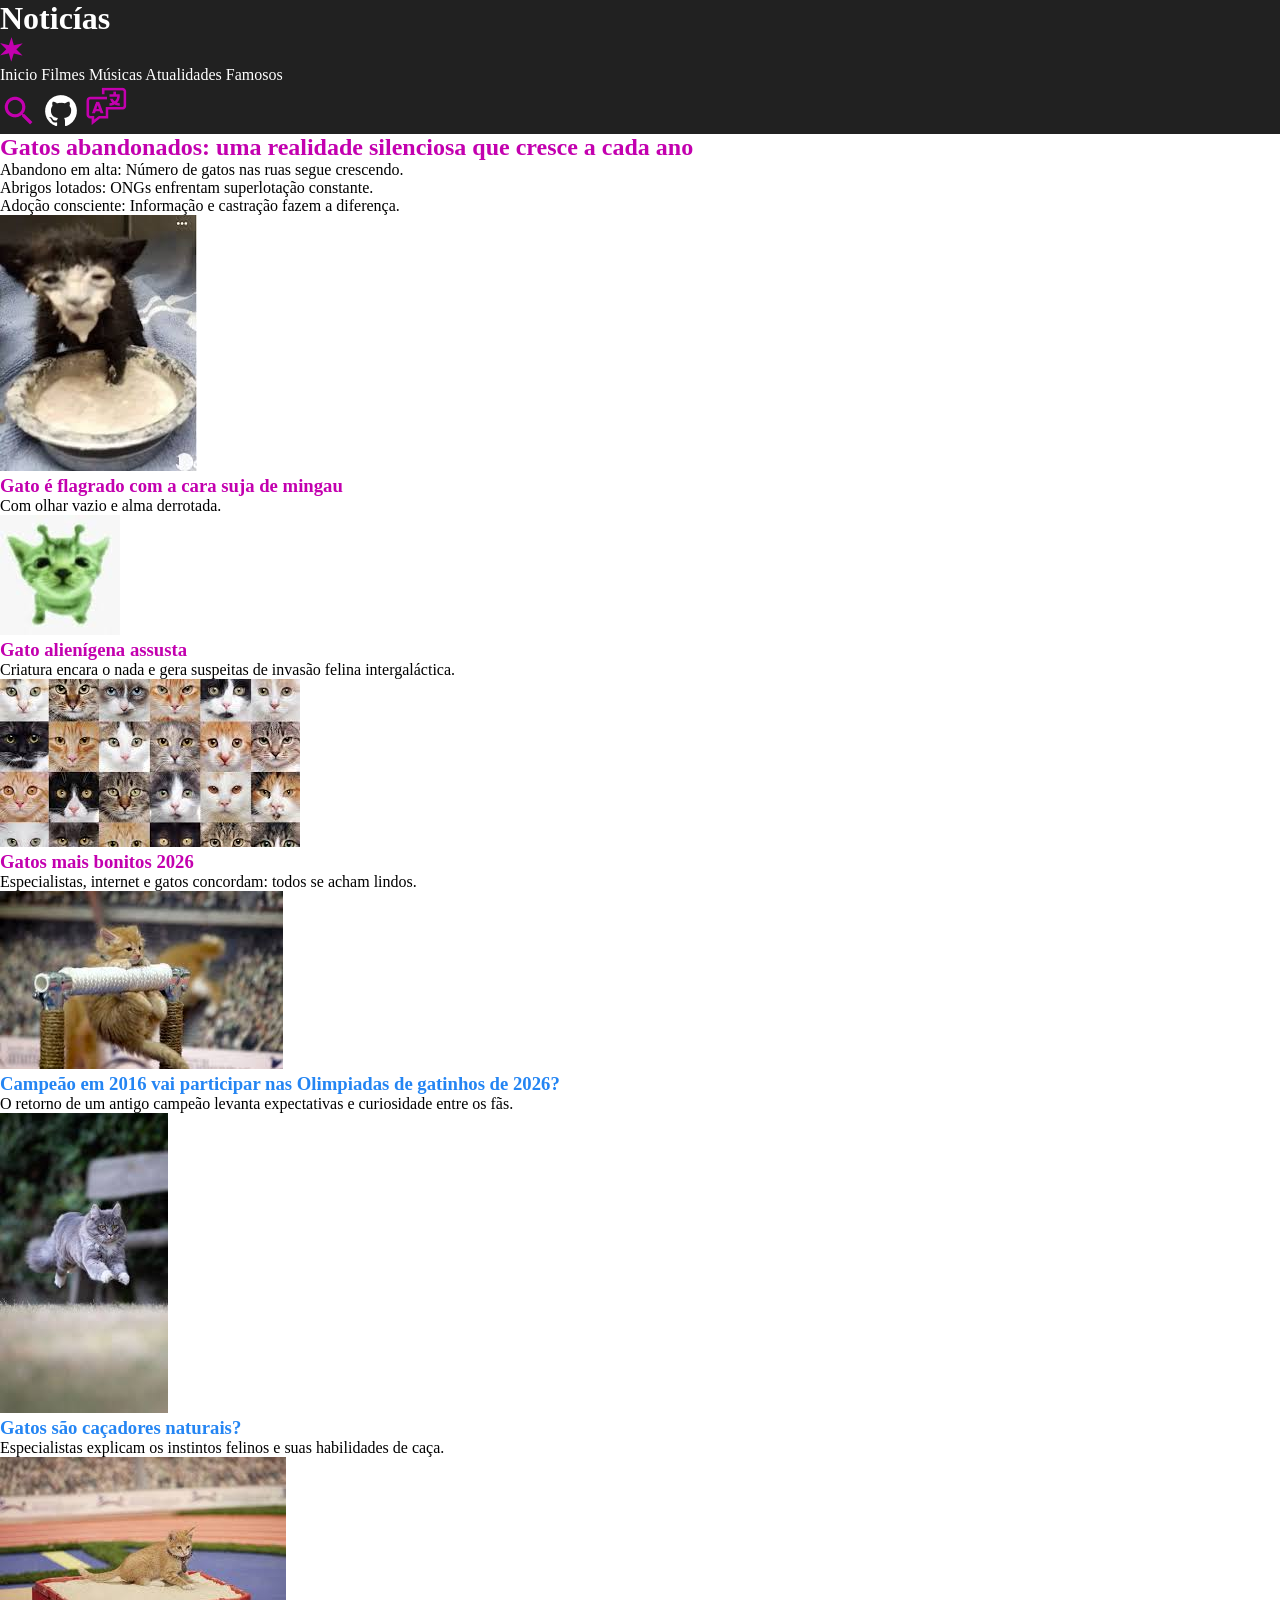
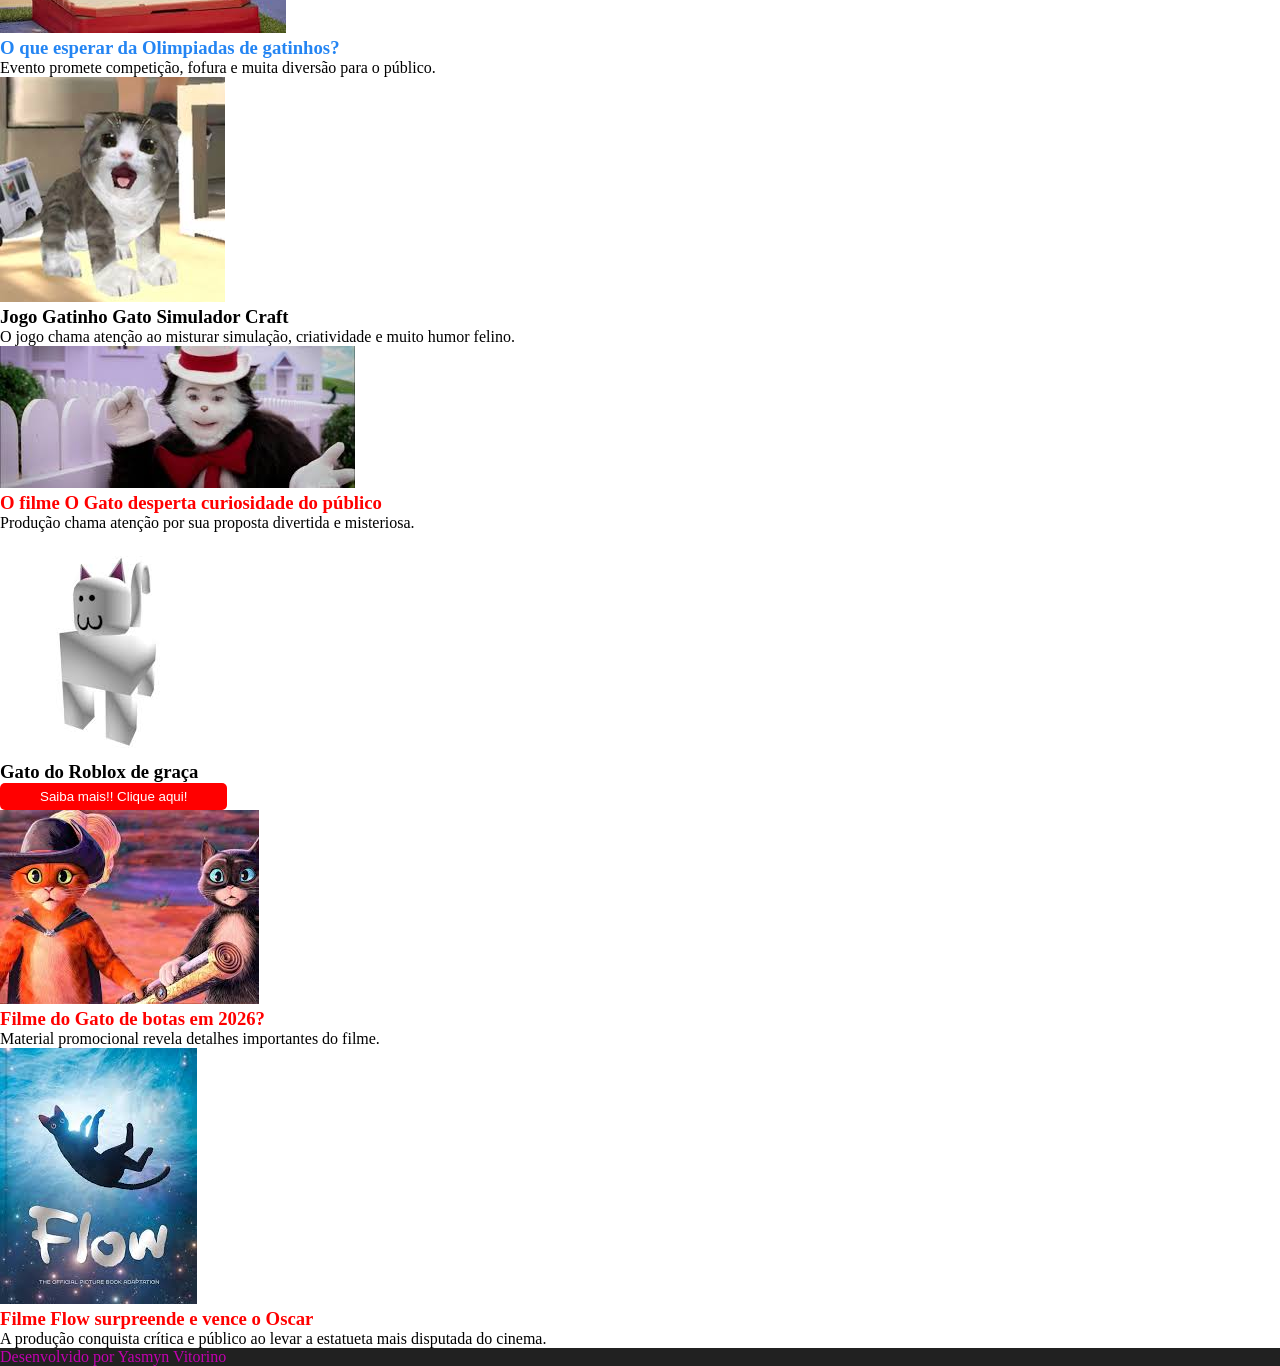
==== index.html @ a501ebf6 "Site de Noticias_1.0" ====
<!DOCTYPE html>
<html lang="en">
<head>
    <meta charset="UTF-8">
    <meta name="viewport" content="width=device-width, initial-scale=1.0">
    <title>Site De Noticías</title>
    <link rel="stylesheet" href="style.css">
</head>
<body>
    <!-- Header -->
    <header>
        <div>
            <h1>Noticías</h1>
            <img src="./imagens/Star 3.png" alt=" Desenho de estrela de 6 pontas na cor roxa ">
        </div>
        <nav>
            <a href="">Inicio</a>
            <a href="">Filmes</a>
            <a href="">Músicas</a>
            <a href="">Atualidades</a>
            <a href="">Famosos</a>
        </nav>
        <div>
            <img src="./imagens/ic_baseline-search.png" alt="Lupa para pesquisa">
            <img src="./imagens/ri_github-fill.png" alt="Icone da logo do Github">
            <img src="./imagens/clarity_language-line.png" alt="Icone para troca de linguagem">
        </div>
    </header>
    <!-- Conteúdo -->
    <main>
        <section>
            <!-- Noticia Principal -->
            <article>
                <h2 class="cor-roxa">Gatos abandonados: uma realidade silenciosa que cresce a cada ano</h2>
                <ul>
                    <li>Abandono em alta: Número de gatos nas ruas segue crescendo.</li>
                    <li>Abrigos lotados: ONGs enfrentam superlotação constante.</li>
                    <li>Adoção consciente: Informação e castração fazem a diferença.</li>
                </ul>
            </article>
            <!-- Noticias -->
            <div>
                <!-- Noticia 1 -->
                <article>
                    <img src="./imagens/Gatos/Mingau.jpg" alt="">
                    <h3 class="cor-roxa">Gato é flagrado com a cara suja de mingau</h3>
                    <ul>
                        <li>Com olhar vazio e alma derrotada.</li>
                    </ul>
                </article>
                <!-- Noticia 2 -->
                <article>
                    <img src="./imagens/Gatos/Gato Alien.jpg" alt="">
                    <h3 class="cor-roxa">Gato alienígena assusta</h3>
                    <ul>
                        <li>Criatura encara o nada e gera suspeitas de invasão felina intergaláctica.</li>
                    </ul>
                </article>
                <!-- Noticia 3 -->
                <article>
                    <img src="./imagens/Gatos/Gatos.jpg" alt="">
                    <h3 class="cor-roxa">Gatos mais bonitos 2026</h3>
                    <ul>
                        <li>Especialistas, internet e gatos concordam: todos se acham lindos.</li>
                    </ul>
                </article>
            </div>
            <div>
                <!-- Noticia 4 -->
                <article>
                    <img src="./imagens/Gatos/Gato esporte.jpg" alt="gato laranja na barra">
                    <h3 class="cor-azul">Campeão em 2016 vai participar nas Olimpiadas de gatinhos de 2026?</h3>
                    <ul>
                        <li>O retorno de um antigo campeão levanta expectativas e curiosidade entre os fãs.</li>
                    </ul>
                </article>
                <!-- Noticia 5 -->
                <article>
                    <img src="./imagens/Gatos/Gato corre corre.jpg" alt="gato correndo veloz">
                    <h3 class="cor-azul">Gatos são caçadores naturais?</h3>
                    <ul>
                        <li>Especialistas explicam os instintos felinos e suas habilidades de caça.</li>
                    </ul>
                </article>
                <!-- Noticia 6 -->
                <article>
                    <img src="./imagens/Gatos/Gato olimpiada.jpg" alt="Gato laranja em uma arena de olimpiadas">
                    <h3 class="cor-azul">O que esperar da Olimpiadas de gatinhos?</h3>
                    <ul>
                        <li>Evento promete competição, fofura e muita diversão para o público.</li>
                    </ul>
                </article>
            </div>
        </section>

        <section>
            <article>
                <img src="./imagens/Gatos/Gatoss/Gato jogo.jpg" alt=" Gato de jogo com a boca aberta">
                <h3 >Jogo Gatinho Gato Simulador Craft</h3>
                <ul>
                    <li>O  jogo chama atenção ao misturar simulação, criatividade e muito humor felino.</li>
                </ul>
            </article>
            <article>
                <img src="./imagens/Gatos/Gatoss/Gato filme.jpg" alt=" Homem fantasiado de gato do filme O gato">
                <h3 class="cor-vermelha">O filme O Gato desperta curiosidade do público</h3>
                <ul>
                    <li>Produção chama atenção por sua proposta divertida e misteriosa.</li>
                </ul>
            </article>
        </section>
        <section>
            <article>
                <img src="./imagens/Gatos/Gatoss/Gato robloco.jpg" alt="">
                <h3>Gato do Roblox de graça</h3>
                <button id="botao-saiba-mais">Saiba mais!! Clique aqui!</button>
            </article>
            <article>
                <img src="./imagens/Gatos/Gatoss/Gato de botas perdeu a bota.jpg" alt="">
                <h3 class="cor-vermelha">Filme do Gato de botas em 2026?</h3>
                <p>Material promocional revela detalhes importantes do filme.</p>
            </article>
            <article>
                <img src="./imagens/Gatos/Gatoss/FLOW.jpg" alt="">
                <h3 class="cor-vermelha">Filme Flow surpreende e vence o Oscar</h3>
                <p>A produção conquista crítica e público ao levar a estatueta mais disputada do cinema.</p>
            </article>
        </section>
    </main>

    <footer>
        <p class="cor-roxa">Desenvolvido por Yasmyn Vitorino</p>
    </footer>
</body>
</html>
---- style.css ----
header{
    background-color: #212121;
    color: white;
}

header nav a{
    color:white;
    text-decoration: none;
}

* {
    padding: 0;
    margin: 0;
}

.cor-roxa{
    color: #C300AF;
}

.cor-azul{
    color:#2485F3;
}

.cor-vermelha{
    color:#FF0000;
}

#botao-saiba-mais {
    background-color: #FF0000;
    color: white;
    border: none;
    padding-left: 40px;
    padding-right: 40px;
    padding-top: 6px;
    padding-bottom: 6px;
    border-radius: 5px;
}

footer {
    background-color: #212121;
}
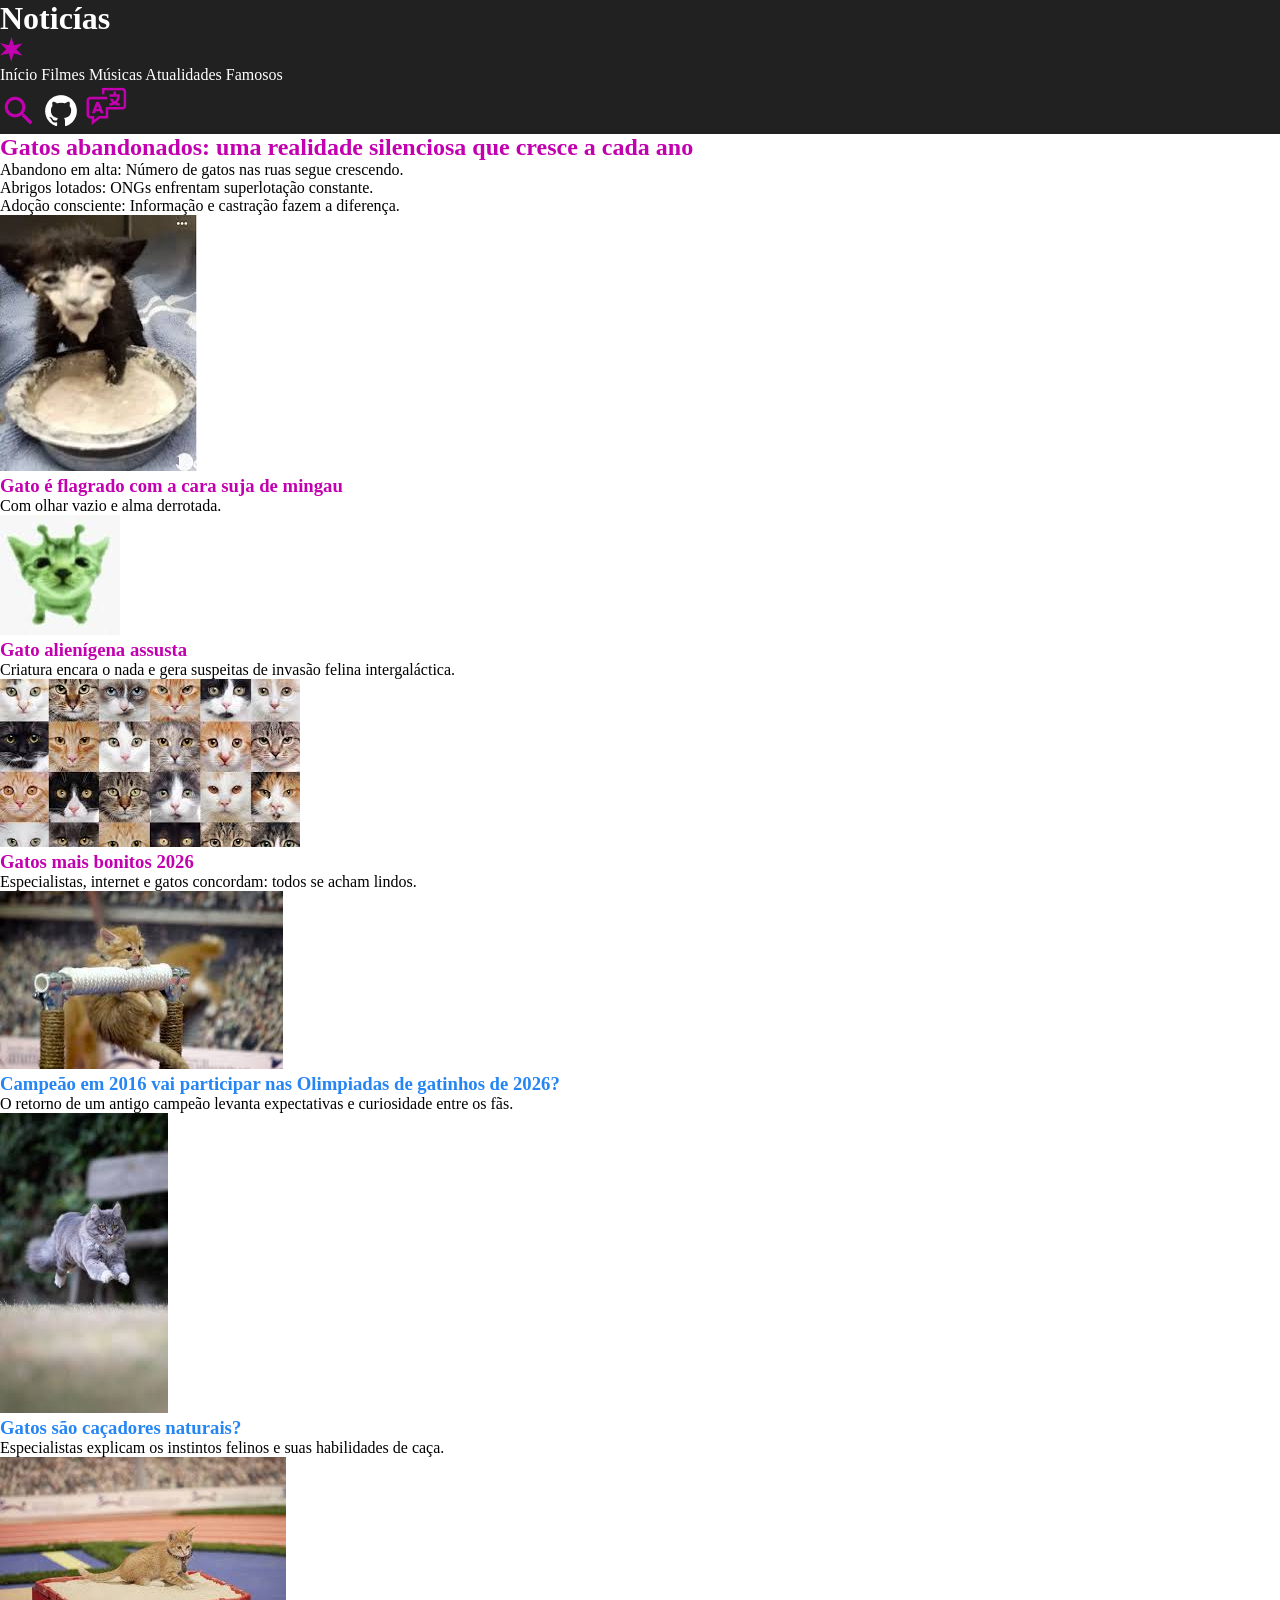
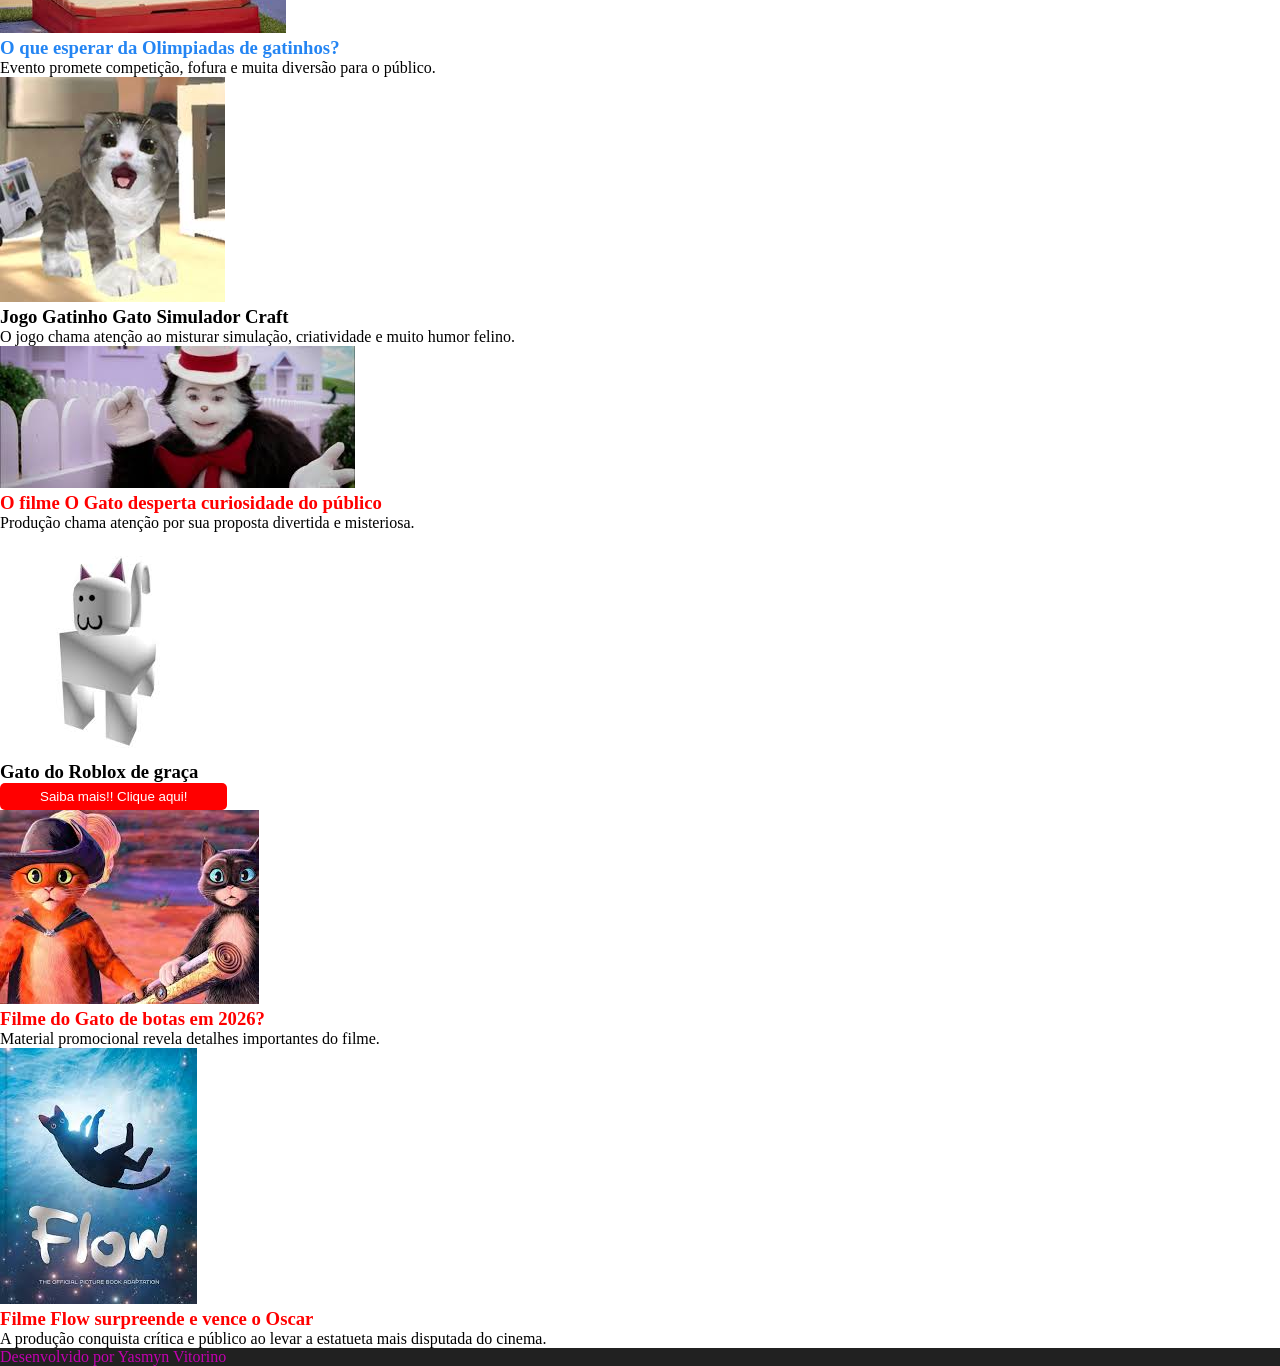
==== commit 14bcabee: "site de noticias - header" ====
--- a/index.html
+++ b/index.html
@@ -9,18 +9,18 @@
 <body>
     <!-- Header -->
     <header>
-        <div>
+        <div class="logo">
             <h1>Noticías</h1>
             <img src="./imagens/Star 3.png" alt=" Desenho de estrela de 6 pontas na cor roxa ">
         </div>
         <nav>
-            <a href="">Inicio</a>
+            <a href="">Início</a>
             <a href="">Filmes</a>
             <a href="">Músicas</a>
             <a href="">Atualidades</a>
             <a href="">Famosos</a>
         </nav>
-        <div>
+        <div class="icones-header">
             <img src="./imagens/ic_baseline-search.png" alt="Lupa para pesquisa">
             <img src="./imagens/ri_github-fill.png" alt="Icone da logo do Github">
             <img src="./imagens/clarity_language-line.png" alt="Icone para troca de linguagem">
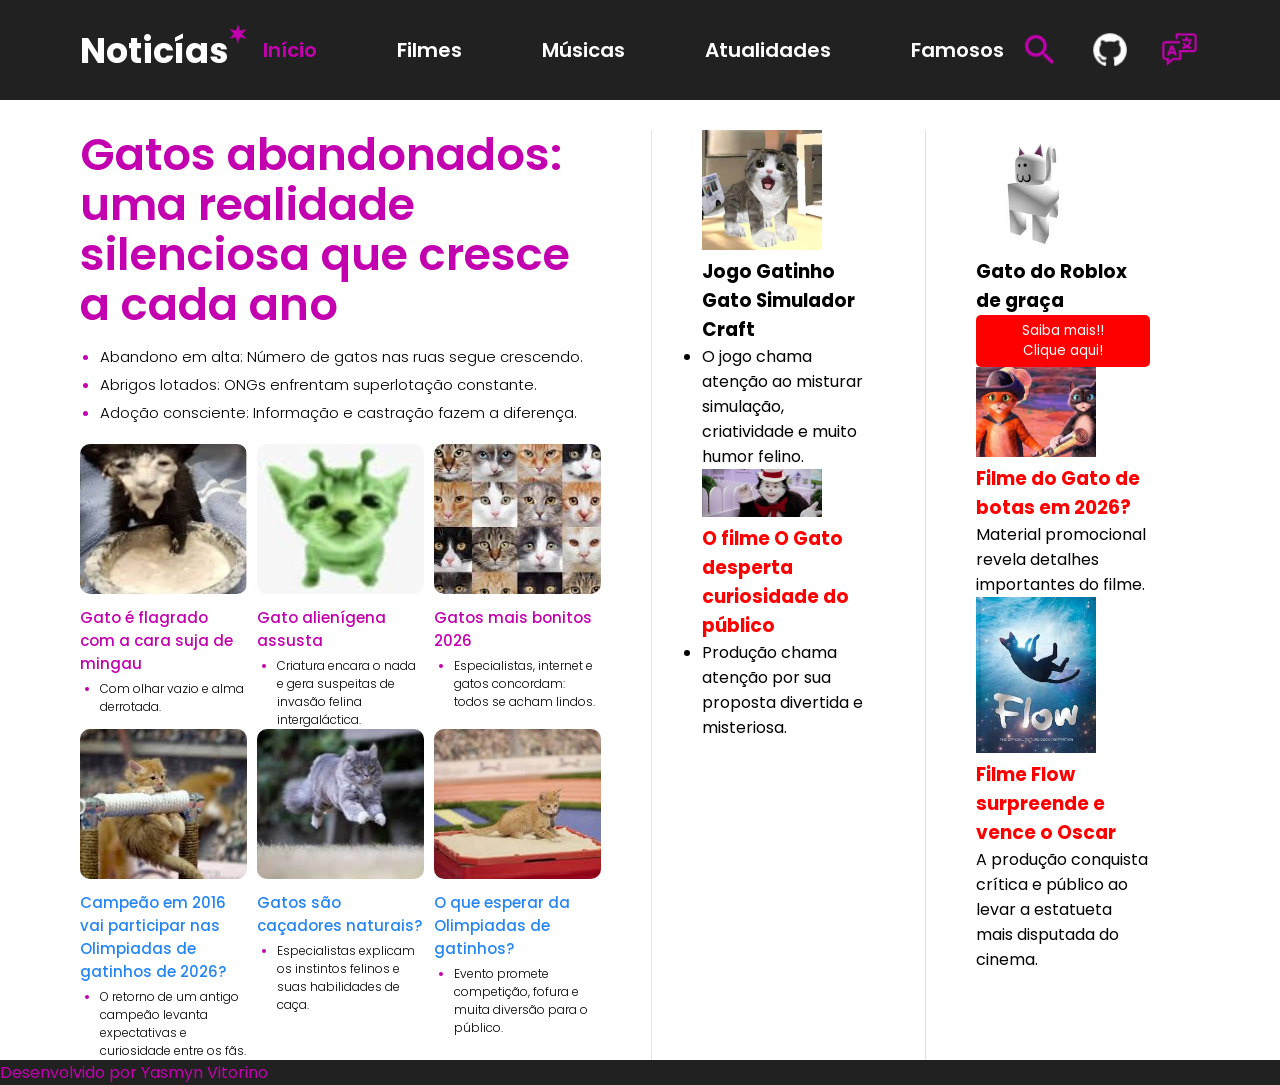
==== commit 7fae9a5d: "site-de-noticias-1.2" ====
--- a/index.html
+++ b/index.html
@@ -30,7 +30,7 @@
     <main>
         <section>
             <!-- Noticia Principal -->
-            <article>
+            <article class="noticia-principal">
                 <h2 class="cor-roxa">Gatos abandonados: uma realidade silenciosa que cresce a cada ano</h2>
                 <ul>
                     <li>Abandono em alta: Número de gatos nas ruas segue crescendo.</li>
@@ -39,25 +39,28 @@
                 </ul>
             </article>
             <!-- Noticias -->
-            <div>
+            
+            <div id="primeira-secao-noticias">
                 <!-- Noticia 1 -->
-                <article>
+                <article class="noticia-grupo-1">
                     <img src="./imagens/Gatos/Mingau.jpg" alt="">
                     <h3 class="cor-roxa">Gato é flagrado com a cara suja de mingau</h3>
                     <ul>
                         <li>Com olhar vazio e alma derrotada.</li>
                     </ul>
                 </article>
+
                 <!-- Noticia 2 -->
-                <article>
+                <article class="noticia-grupo-1">
                     <img src="./imagens/Gatos/Gato Alien.jpg" alt="">
                     <h3 class="cor-roxa">Gato alienígena assusta</h3>
                     <ul>
                         <li>Criatura encara o nada e gera suspeitas de invasão felina intergaláctica.</li>
                     </ul>
                 </article>
+
                 <!-- Noticia 3 -->
-                <article>
+                <article class="noticia-grupo-1">
                     <img src="./imagens/Gatos/Gatos.jpg" alt="">
                     <h3 class="cor-roxa">Gatos mais bonitos 2026</h3>
                     <ul>
@@ -65,17 +68,19 @@
                     </ul>
                 </article>
             </div>
-            <div>
+
+            <div id="segunda-secao-noticias">
                 <!-- Noticia 4 -->
-                <article>
+                <article class="noticia-grupo-1">
                     <img src="./imagens/Gatos/Gato esporte.jpg" alt="gato laranja na barra">
                     <h3 class="cor-azul">Campeão em 2016 vai participar nas Olimpiadas de gatinhos de 2026?</h3>
                     <ul>
                         <li>O retorno de um antigo campeão levanta expectativas e curiosidade entre os fãs.</li>
                     </ul>
                 </article>
+
                 <!-- Noticia 5 -->
-                <article>
+                <article class="noticia-grupo-1">
                     <img src="./imagens/Gatos/Gato corre corre.jpg" alt="gato correndo veloz">
                     <h3 class="cor-azul">Gatos são caçadores naturais?</h3>
                     <ul>
@@ -83,7 +88,8 @@
                     </ul>
                 </article>
                 <!-- Noticia 6 -->
-                <article>
+                
+                <article class="noticia-grupo-1">
                     <img src="./imagens/Gatos/Gato olimpiada.jpg" alt="Gato laranja em uma arena de olimpiadas">
                     <h3 class="cor-azul">O que esperar da Olimpiadas de gatinhos?</h3>
                     <ul>
@@ -92,9 +98,9 @@
                 </article>
             </div>
         </section>
-
+        
         <section>
-            <article>
+            <article >
                 <img src="./imagens/Gatos/Gatoss/Gato jogo.jpg" alt=" Gato de jogo com a boca aberta">
                 <h3 >Jogo Gatinho Gato Simulador Craft</h3>
                 <ul>
--- a/style.css
+++ b/style.css
@@ -1,26 +1,100 @@
+@import url('https://fonts.googleapis.com/css2?family=Poppins:ital,wght@0,100;0,200;0,300;0,400;0,500;0,600;0,700;0,800;0,900;1,100;1,200;1,300;1,400;1,500;1,600;1,700;1,800;1,900&display=swap');
+
 header{
     background-color: #212121;
     color: white;
+    display: flex;
+    height: 100px;
+    justify-content: space-between;
+    align-items: center;
+    padding-left: 80px;
+    padding-right: 80px;
+
+}
+
+.logo{
+    display: flex;
+}
+
+header nav {
+    display: flex;
+    gap: 80px;
+}
+
+header nav a:first-child{ /*a:nth-child(1, 2) ou even=par odd= impar*/
+    color: #C300AF;
+;
+}
+header nav a:nth-child(1):hover {
+    color: rgb(190, 75, 75);
+    font-size: 21px;
+}
+header nav a:nth-child(2):hover {
+    color: rgb(131, 37, 155);
+    font-size: 21px;
+}
+header nav a:nth-child(3):hover {
+    color: rgb(206, 123, 192);
+    font-size: 21px;
+}
+header nav a:nth-child(4):hover {
+    color: rgb(172, 172, 85);
+    font-size: 21px;
+}
+header nav a:nth-child(5):hover {
+    color: rgb(76, 139, 76);
+    font-size: 21px;
 }
 
 header nav a{
     color:white;
     text-decoration: none;
+    font-size: 20px;
+    font-weight: 600;
+    transition: 0.5s;
+    
+}
+
+.logo img{
+    max-width: 20px; /*largura maxima*/
+    max-height: 20px; /*altura maxima*/
 }
 
 * {
     padding: 0;
     margin: 0;
-}
-
+    font-family: "Poppins", sans-serif;
+}
+
+.logo h1 {
+    font-size: 35px;
+}
+.icones-header{
+    display: flex;
+    gap: 30px;
+}
+.icones-header img {
+    width: 40px;
+}
+main {
+    padding-top: 30px;
+    padding-left: 80px;
+    padding-right: 80px;
+    display: flex;
+}
+
+#primeira-secao-noticias {
+    display: flex;
+}
+#segunda-secao-noticias {
+    display: flex;
+}
 .cor-roxa{
     color: #C300AF;
 }
-
 .cor-azul{
     color:#2485F3;
 }
-
 .cor-vermelha{
     color:#FF0000;
 }
@@ -36,7 +110,106 @@
     border-radius: 5px;
 }
 
+.noticia-principal h2 {
+    font-size: 45px;
+    line-height: 50px;
+    font-weight: 600;
+}
+
+.noticia-principal ul {
+    padding-left: 20px;
+    margin-top: 15px;
+    margin-bottom: 15px;
+}
+
+.noticia-principal ul li {
+    font-size: 15px;
+    font-weight: 300;
+    padding-bottom: 5px;
+}
+
+.noticia-principal ul li::marker{
+    color: #C300AF;
+    /*content: "oie"; dentro das aspas ele coloca na frente, pode ser icones, palavras etc*/
+}
+
+.noticia-principal ul li{
+    font-size: 15px;
+    font-weight: 300;
+    padding-bottom: 5px;
+}
+
+main section:first-child {
+    width: 60%;
+    padding-right: 50px;
+    border-right: 1px solid rgba(0, 0, 0, 0.11);
+}
+
+main section:nth-child(2) {
+    width: 20%;
+    padding: 0px 50px;
+    border-right: 1px solid rgba(0, 0, 0, 0.123);
+}
+
+main section:nth-child(3) {
+    width: 20%;
+    padding: 0px 50px;
+}
+main article img{
+    width: 120px;
+}
+
+.noticia-grupo-1 {
+    width: 32%;
+
+}
+
+.noticia-grupo-1 h3 {
+    font-size: 14px;
+    font-weight: 500;
+}
+
+.noticia-grupo-1 img {
+    width: 100%;
+    height: 150px;
+    object-fit: cover;
+    border-radius: 10px;
+}
+
+.noticia-grupo-1 h3 {
+    font-size: 15px;
+    font-weight: 500;
+    margin: 5px 0px;
+}
+
+.noticia-grupo-1 ul {
+    padding-left: 20px;
+    font-size: 12px;
+    font-weight: 300;
+}
+
+.noticia-grupo-1 ul li::marker{
+    color: #C300AF;
+}
+
+#primeira-secao-noticias {
+    display: flex;
+    justify-content: space-between;
+}
+
+#segunda-secao-noticias{
+    display: flex;
+    justify-content: space-between;
+}
+
 footer {
     background-color: #212121;
 }
 
+
+
+
+
+
+
+
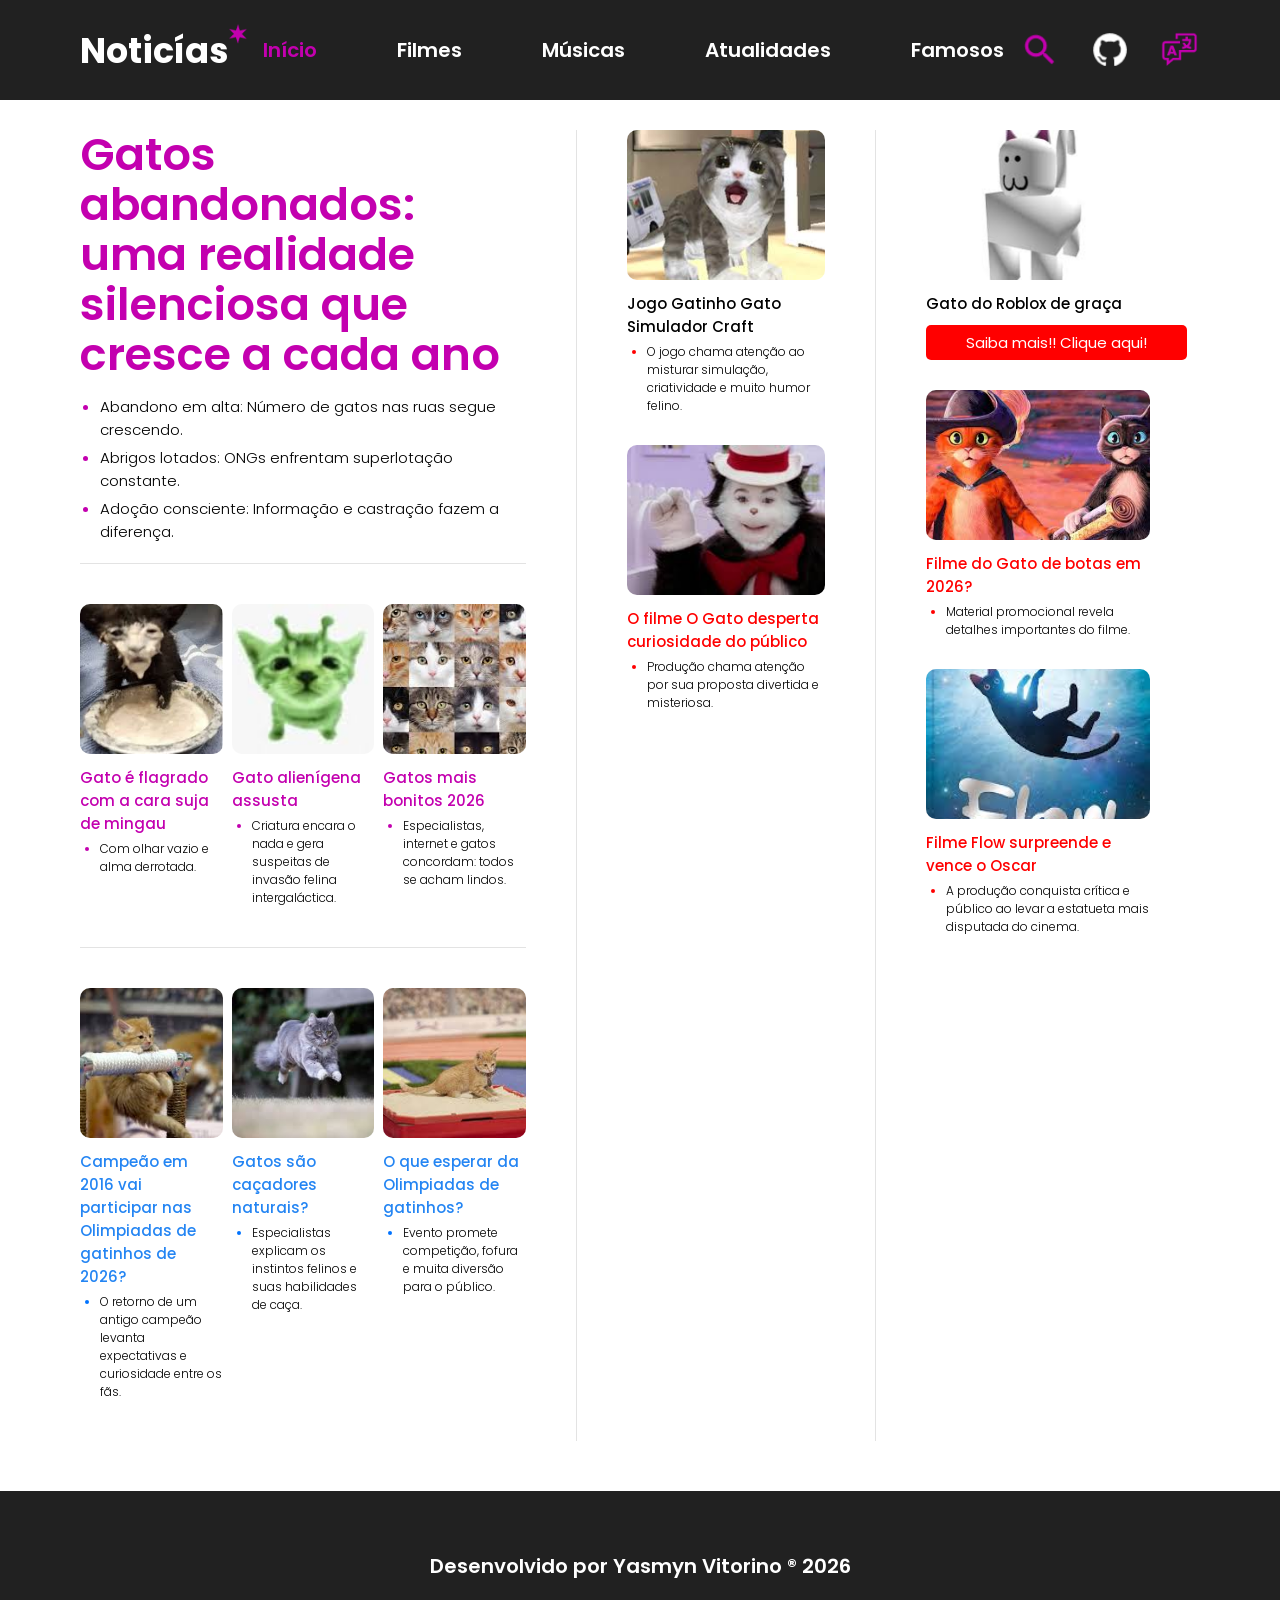
==== commit e7f9f2df: "site-de-noticias-Inicio finalizado" ====
--- a/index.html
+++ b/index.html
@@ -42,7 +42,7 @@
             
             <div id="primeira-secao-noticias">
                 <!-- Noticia 1 -->
-                <article class="noticia-grupo-1">
+                <article class="noticia-grupo">
                     <img src="./imagens/Gatos/Mingau.jpg" alt="">
                     <h3 class="cor-roxa">Gato é flagrado com a cara suja de mingau</h3>
                     <ul>
@@ -51,7 +51,7 @@
                 </article>
 
                 <!-- Noticia 2 -->
-                <article class="noticia-grupo-1">
+                <article class="noticia-grupo">
                     <img src="./imagens/Gatos/Gato Alien.jpg" alt="">
                     <h3 class="cor-roxa">Gato alienígena assusta</h3>
                     <ul>
@@ -60,7 +60,7 @@
                 </article>
 
                 <!-- Noticia 3 -->
-                <article class="noticia-grupo-1">
+                <article class="noticia-grupo">
                     <img src="./imagens/Gatos/Gatos.jpg" alt="">
                     <h3 class="cor-roxa">Gatos mais bonitos 2026</h3>
                     <ul>
@@ -71,7 +71,7 @@
 
             <div id="segunda-secao-noticias">
                 <!-- Noticia 4 -->
-                <article class="noticia-grupo-1">
+                <article class="noticia-grupo">
                     <img src="./imagens/Gatos/Gato esporte.jpg" alt="gato laranja na barra">
                     <h3 class="cor-azul">Campeão em 2016 vai participar nas Olimpiadas de gatinhos de 2026?</h3>
                     <ul>
@@ -80,7 +80,7 @@
                 </article>
 
                 <!-- Noticia 5 -->
-                <article class="noticia-grupo-1">
+                <article class="noticia-grupo">
                     <img src="./imagens/Gatos/Gato corre corre.jpg" alt="gato correndo veloz">
                     <h3 class="cor-azul">Gatos são caçadores naturais?</h3>
                     <ul>
@@ -89,7 +89,7 @@
                 </article>
                 <!-- Noticia 6 -->
                 
-                <article class="noticia-grupo-1">
+                <article class="noticia-grupo">
                     <img src="./imagens/Gatos/Gato olimpiada.jpg" alt="Gato laranja em uma arena de olimpiadas">
                     <h3 class="cor-azul">O que esperar da Olimpiadas de gatinhos?</h3>
                     <ul>
@@ -100,14 +100,17 @@
         </section>
         
         <section>
-            <article >
+            <!-- Noticia lateral 1-->
+            <article class="noticia-grupo">
                 <img src="./imagens/Gatos/Gatoss/Gato jogo.jpg" alt=" Gato de jogo com a boca aberta">
                 <h3 >Jogo Gatinho Gato Simulador Craft</h3>
                 <ul>
                     <li>O  jogo chama atenção ao misturar simulação, criatividade e muito humor felino.</li>
                 </ul>
             </article>
-            <article>
+
+            <!-- Noticia lateral 2-->
+            <article class="noticia-grupo">
                 <img src="./imagens/Gatos/Gatoss/Gato filme.jpg" alt=" Homem fantasiado de gato do filme O gato">
                 <h3 class="cor-vermelha">O filme O Gato desperta curiosidade do público</h3>
                 <ul>
@@ -115,27 +118,37 @@
                 </ul>
             </article>
         </section>
+
         <section>
-            <article>
+            <!-- Noticia lateral 3-->
+            <article class="noticia-grupo">
                 <img src="./imagens/Gatos/Gatoss/Gato robloco.jpg" alt="">
                 <h3>Gato do Roblox de graça</h3>
                 <button id="botao-saiba-mais">Saiba mais!! Clique aqui!</button>
             </article>
-            <article>
+
+            <!-- Noticia lateral 4-->
+            <article class="noticia-grupo">
                 <img src="./imagens/Gatos/Gatoss/Gato de botas perdeu a bota.jpg" alt="">
                 <h3 class="cor-vermelha">Filme do Gato de botas em 2026?</h3>
-                <p>Material promocional revela detalhes importantes do filme.</p>
+                <ul>
+                    <li>Material promocional revela detalhes importantes do filme.</li>
+                </ul>
             </article>
-            <article>
+
+            <!-- Noticia lateral 5-->
+            <article class="noticia-grupo">
                 <img src="./imagens/Gatos/Gatoss/FLOW.jpg" alt="">
                 <h3 class="cor-vermelha">Filme Flow surpreende e vence o Oscar</h3>
-                <p>A produção conquista crítica e público ao levar a estatueta mais disputada do cinema.</p>
+                <ul>
+                    <li>A produção conquista crítica e público ao levar a estatueta mais disputada do cinema.</li>
+                </ul>
             </article>
         </section>
     </main>
 
     <footer>
-        <p class="cor-roxa">Desenvolvido por Yasmyn Vitorino</p>
+        <p>Desenvolvido por Yasmyn Vitorino ® 2026</p>
     </footer>
 </body>
 </html>
--- a/style.css
+++ b/style.css
@@ -1,4 +1,10 @@
 @import url('https://fonts.googleapis.com/css2?family=Poppins:ital,wght@0,100;0,200;0,300;0,400;0,500;0,600;0,700;0,800;0,900;1,100;1,200;1,300;1,400;1,500;1,600;1,700;1,800;1,900&display=swap');
+
+* {
+    padding: 0;
+    margin: 0;
+    font-family: "Poppins", sans-serif;
+}
 
 header{
     background-color: #212121;
@@ -60,11 +66,7 @@
     max-height: 20px; /*altura maxima*/
 }
 
-* {
-    padding: 0;
-    margin: 0;
-    font-family: "Poppins", sans-serif;
-}
+
 
 .logo h1 {
     font-size: 35px;
@@ -76,6 +78,8 @@
 .icones-header img {
     width: 40px;
 }
+/* Fim header */
+
 main {
     padding-top: 30px;
     padding-left: 80px;
@@ -108,8 +112,11 @@
     padding-top: 6px;
     padding-bottom: 6px;
     border-radius: 5px;
-}
-
+    font-size: 15px;
+    white-space: nowrap;
+    margin-top: 5px;
+}
+/* Primeira seção */
 .noticia-principal h2 {
     font-size: 45px;
     line-height: 50px;
@@ -140,7 +147,7 @@
 }
 
 main section:first-child {
-    width: 60%;
+    width: 45%;
     padding-right: 50px;
     border-right: 1px solid rgba(0, 0, 0, 0.11);
 }
@@ -148,7 +155,7 @@
 main section:nth-child(2) {
     width: 20%;
     padding: 0px 50px;
-    border-right: 1px solid rgba(0, 0, 0, 0.123);
+    border-right: 1px solid rgba(0, 0, 0, 0.11);
 }
 
 main section:nth-child(3) {
@@ -159,57 +166,102 @@
     width: 120px;
 }
 
-.noticia-grupo-1 {
+.noticia-grupo {
     width: 32%;
 
 }
 
-.noticia-grupo-1 h3 {
-    font-size: 14px;
-    font-weight: 500;
-}
-
-.noticia-grupo-1 img {
+.noticia-grupo img {
     width: 100%;
     height: 150px;
     object-fit: cover;
     border-radius: 10px;
 }
 
-.noticia-grupo-1 h3 {
+.noticia-grupo h3 {
+    font-size: 14px;
+    font-weight: 500;
+}
+
+.noticia-grupo h3 {
     font-size: 15px;
     font-weight: 500;
     margin: 5px 0px;
 }
 
-.noticia-grupo-1 ul {
+.noticia-grupo ul {
     padding-left: 20px;
     font-size: 12px;
     font-weight: 300;
 }
 
-.noticia-grupo-1 ul li::marker{
+.noticia-grupo ul li::marker{
     color: #C300AF;
 }
 
 #primeira-secao-noticias {
     display: flex;
     justify-content: space-between;
+    border-top: 1px solid rgba(0, 0, 0, 0.11);
+    border-bottom: 1px solid rgba(0, 0, 0, 0.11);
+    padding: 40px 0px;
 }
 
 #segunda-secao-noticias{
     display: flex;
     justify-content: space-between;
-}
+    padding: 40px 0px;
+
+}
+
+#segunda-secao-noticias article ul li::marker {
+    color: #0073FF;
+}
+/* Fim */
+
+/* Estilos da segunda seção */
+
+main section:nth-child(2) article {
+    width: 100%;
+    margin-bottom: 30px;
+}
+
+main section:nth-child(2) article ul li::marker {
+    color: #FF0000;
+}
+
+
+
+/* Fim */
+/* Estilos para a TERCEIRA secao */
+main section:nth-child(3) article {
+    width: 100%;
+    margin-bottom: 30px;
+}
+
+main section:nth-child(3) article ul li::marker {
+    color: #FF0000;
+}
+
+/* FIM Estilos para a TERCEIRA secao */
 
 footer {
     background-color: #212121;
-}
-
-
-
-
-
-
-
-
+    height: 150px;
+    display: flex;
+    justify-content: center;
+    align-items: center;
+    font-size: 20px;
+    color: white;
+    font-weight: 600;
+    margin-top: 50px;
+
+}
+
+
+
+
+
+
+
+
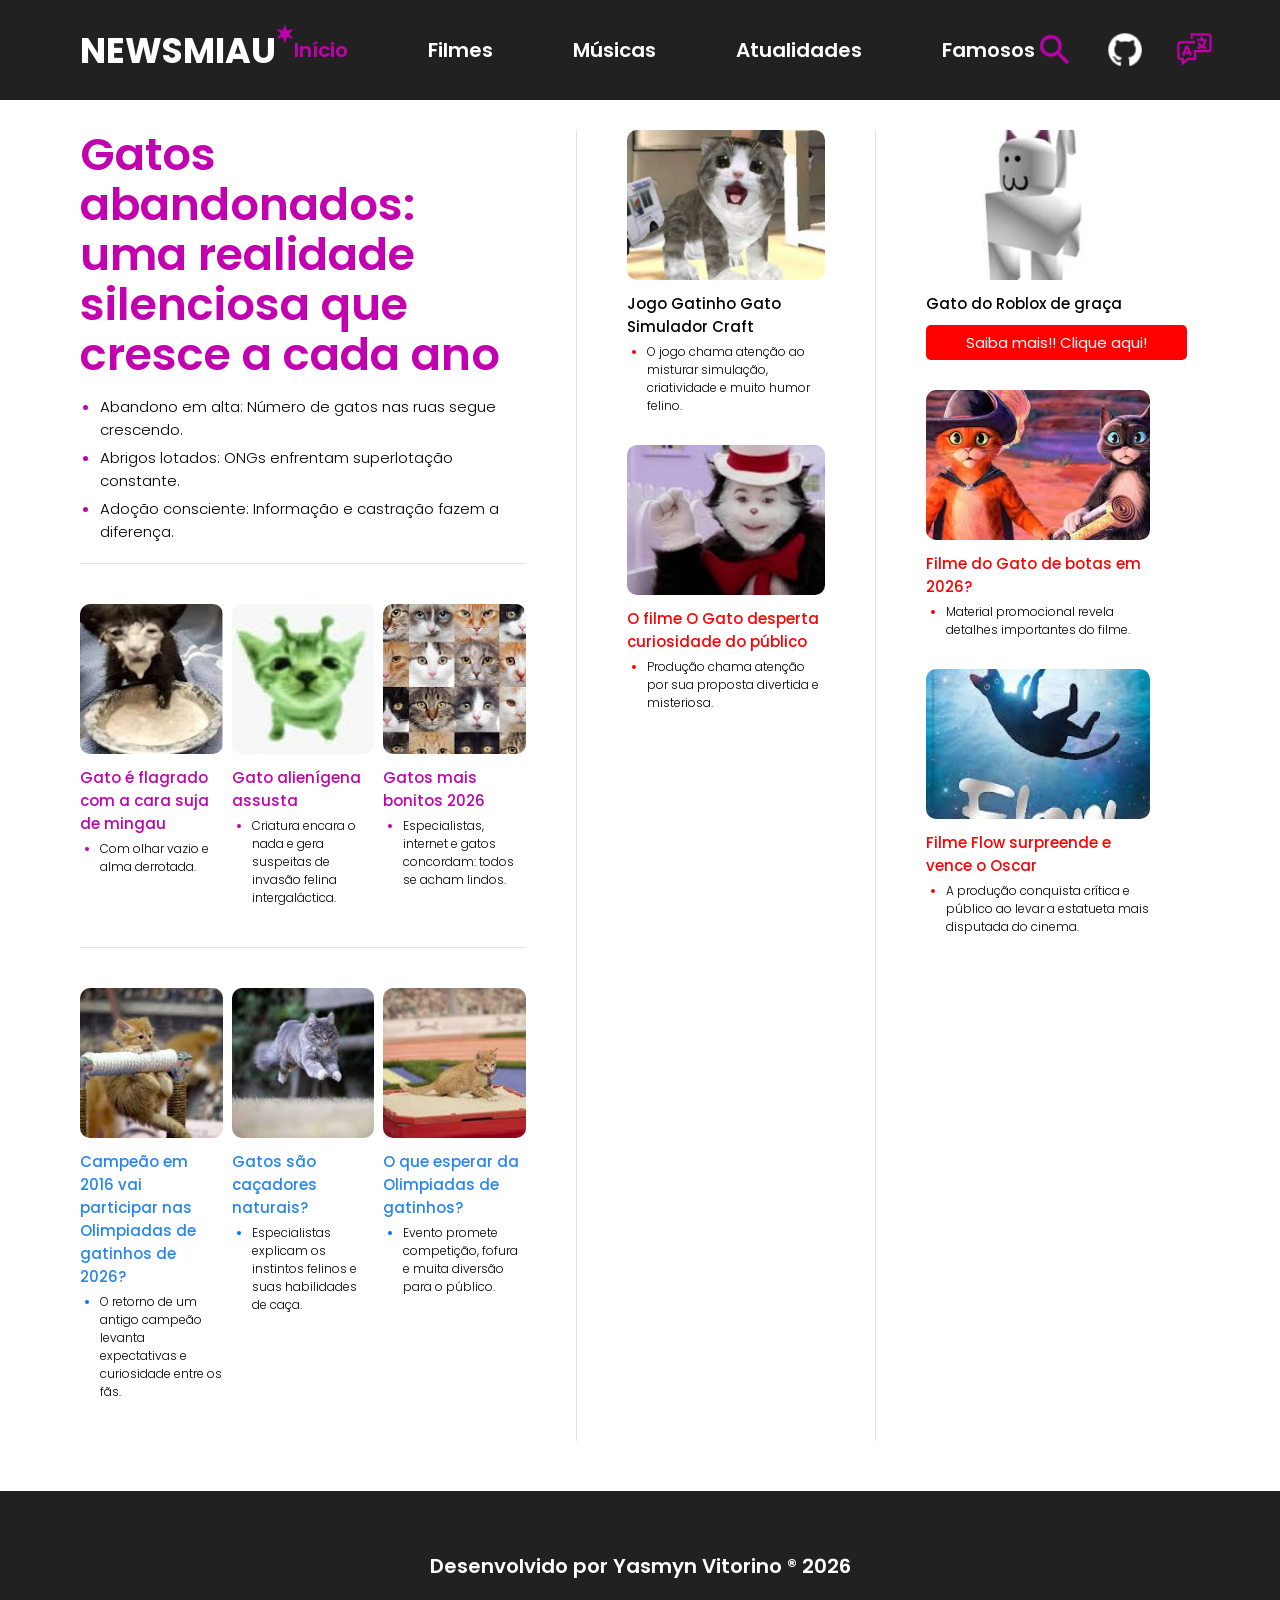
==== commit c33b4284: "Atualizalogo" ====
--- a/index.html
+++ b/index.html
@@ -10,7 +10,7 @@
     <!-- Header -->
     <header>
         <div class="logo">
-            <h1>Noticías</h1>
+            <h1>NEWSMIAU</h1>
             <img src="./imagens/Star 3.png" alt=" Desenho de estrela de 6 pontas na cor roxa ">
         </div>
         <nav>
